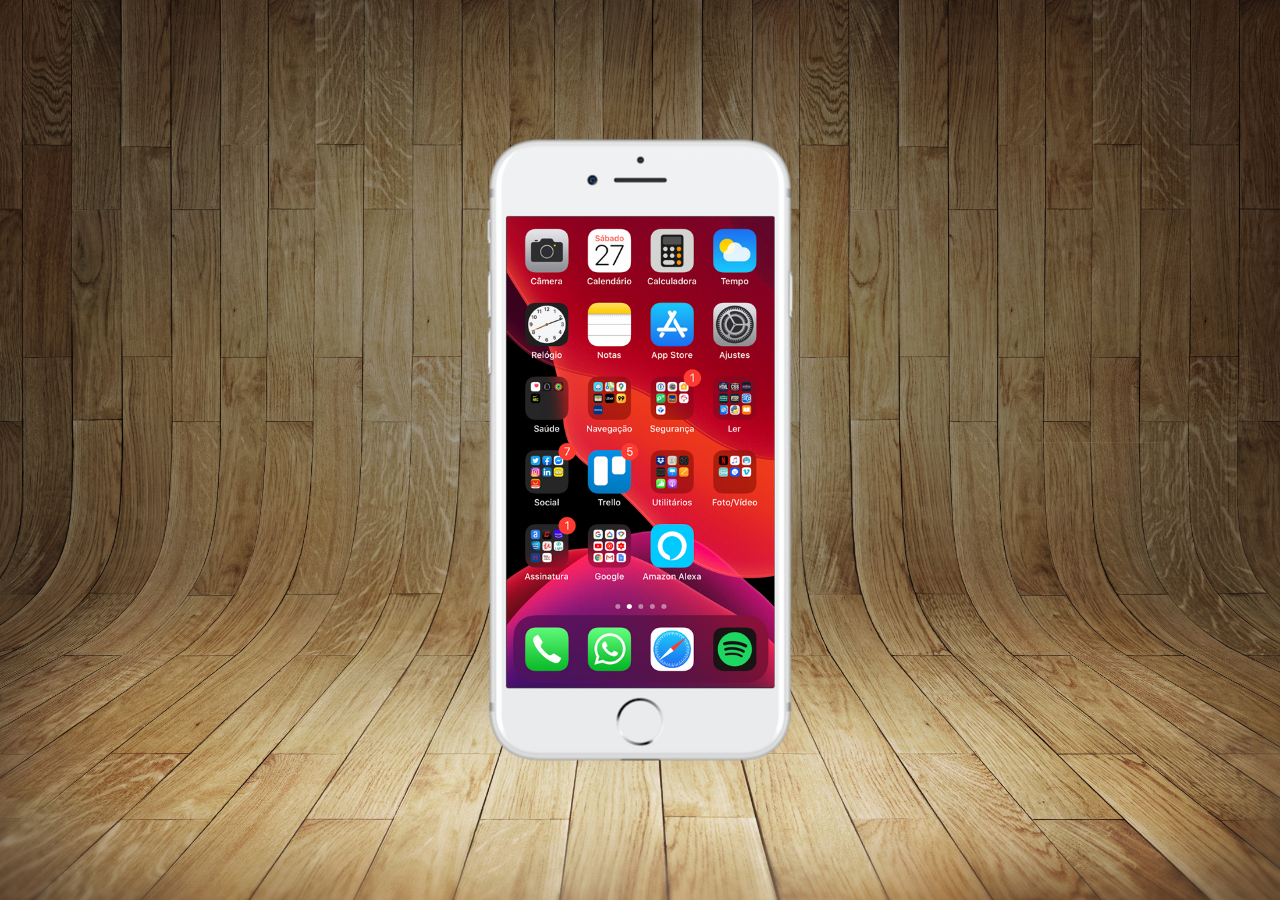
==== index.html @ c53a2678 "criei a tela home" ====
<!DOCTYPE html>
<html lang="pt-br">
<head>
    <meta charset="UTF-8">
    <meta name="viewport" content="width=device-width, initial-scale=1.0">
    <title>projeto redes sociais</title>
    <link rel="shortcut icon" href="favicon.ico" type="image/x-icon">
    <link rel="stylesheet" href="Estilos/style.css">
</head>
<body>
    <main>
            <section id="telefone">
                <iframe src="home.html" frameborder="0" name="tela" id="tela"></iframe>
            </section>
            <section id="botoes">

            </section>
    </main>
</body>
</html>
---- Estilos/style.css ----
@charset "UTF-8";

*{
    margin: 0px;
    padding-left: 0px;
}
html,body{
    width: 100vw;
    height: 100vh;
}

body { 
    background: url('../imagens/fundo-madeira.jpg') no-repeat fixed;
    background-size: cover;
    background-position: top center;
}

main{
    position: relative;
    height: 100vh;
}

section#telefone {
    position: absolute;
    top: 50%;
    left: 50%;
    
    background: url('../imagens/frame-iphone.png') no-repeat;
    width: 311px;
    height: 627px;

    transform: translate(-50%,-50%);
}

iframe#tela {
    position: relative;
    top: 80px;
    left: 22px;
    
    width: 268px;
    height: 471px;

    
}
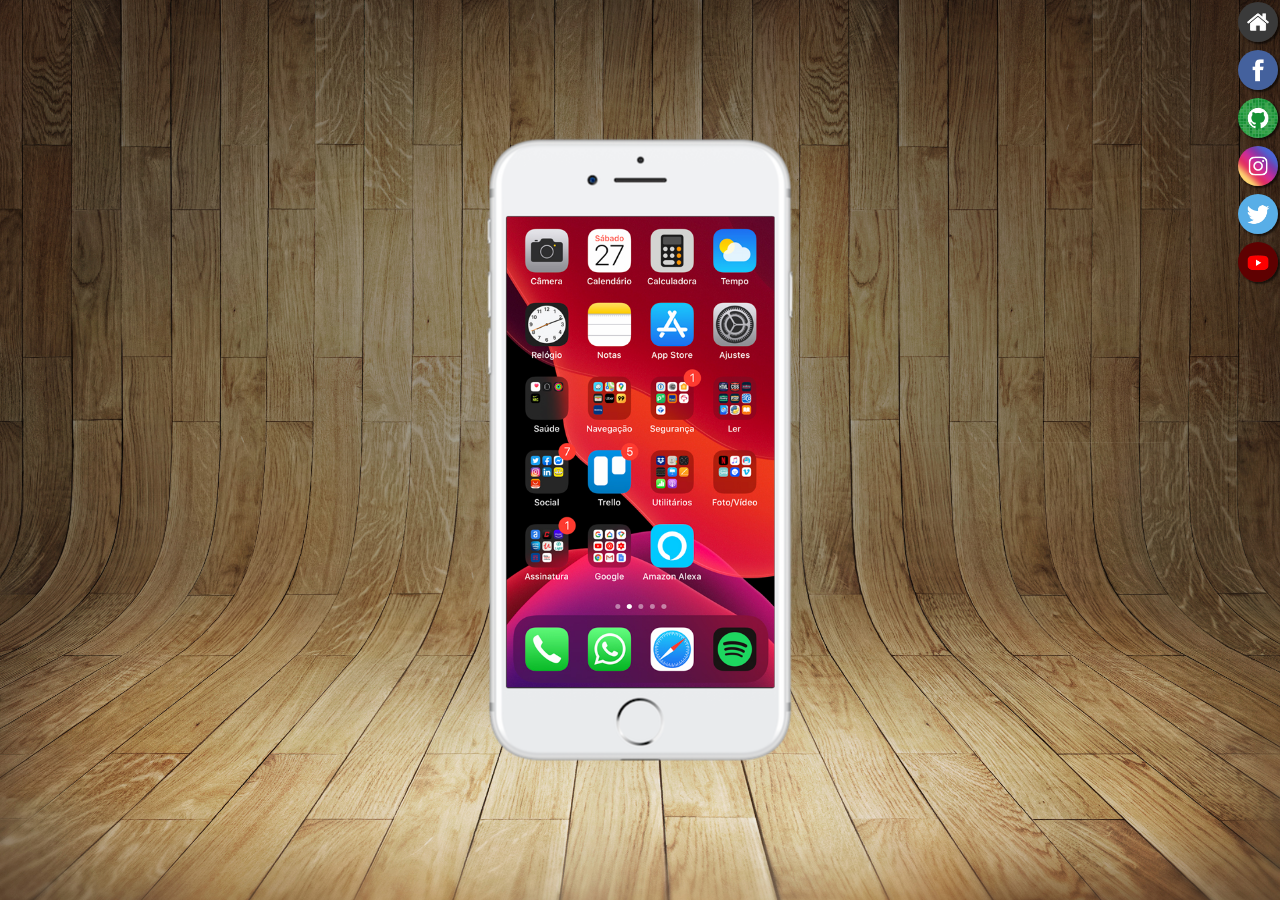
==== commit 9a08f033: "adicionei estilos" ====
--- a/index.html
+++ b/index.html
@@ -12,8 +12,13 @@
             <section id="telefone">
                 <iframe src="home.html" frameborder="0" name="tela" id="tela"></iframe>
             </section>
-            <section id="botoes">
-
+            <section id="redes">
+            <a href="#" target="tela"><img src="imagens/logo-home.jpg" alt=""></a> <br>   
+            <a href="#" target="tela"><img src="imagens/logo-facebook.jpg" alt=""></a><br>
+            <a href="#" target="tela"><img src="imagens/logo-github.jpg" alt=""></a> <br>
+            <a href="#" target="tela"><img src="imagens/logo-instagram.jpg" alt=""></a> <br>
+            <a href="#" target="tela"><img src="imagens/logo-twitter.jpg" alt=""></a> <br>
+            <a href="#" target="tela"><img src="imagens/logo-youtube.jpg" alt=""></a><br>     
             </section>
     </main>
 </body>
--- a/Estilos/style.css
+++ b/Estilos/style.css
@@ -41,4 +41,22 @@
     height: 471px;
 
     
+}
+section#redes{
+    text-align: right;
+   
+}
+
+section#redes img{
+    height: 40px;
+    border-radius: 50%;
+    box-sizing: border-box;
+    margin: 2px;
+    box-shadow: 2px 2px 2px rgba(0, 0, 0, 0.603);
+}
+section#redes img:hover{
+    border: 1px solid rgba(255, 255, 255, 0.329);
+    transform: translate(-4px,-4px);
+    box-shadow: 4px 4px 4px rgba(0, 0, 0, 0.692);
+    transition: transform .3s, border .3s;
 }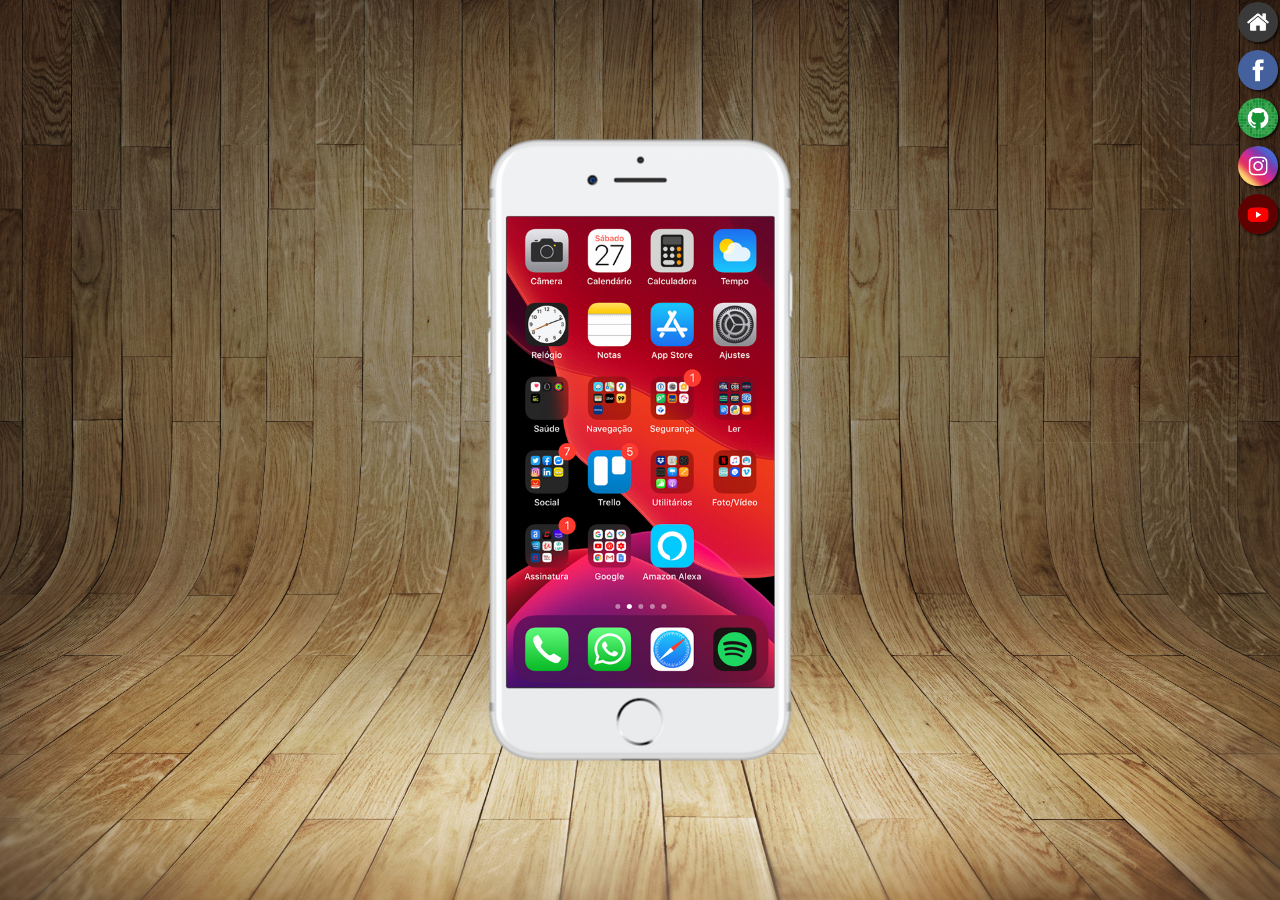
==== commit 9e7b628c: "atualizei o projeto" ====
--- a/index.html
+++ b/index.html
@@ -9,17 +9,16 @@
 </head>
 <body>
     <main>
-            <section id="telefone">
-                <iframe src="home.html" frameborder="0" name="tela" id="tela"></iframe>
-            </section>
-            <section id="redes">
-            <a href="#" target="tela"><img src="imagens/logo-home.jpg" alt=""></a> <br>   
-            <a href="#" target="tela"><img src="imagens/logo-facebook.jpg" alt=""></a><br>
-            <a href="#" target="tela"><img src="imagens/logo-github.jpg" alt=""></a> <br>
-            <a href="#" target="tela"><img src="imagens/logo-instagram.jpg" alt=""></a> <br>
-            <a href="#" target="tela"><img src="imagens/logo-twitter.jpg" alt=""></a> <br>
-            <a href="#" target="tela"><img src="imagens/logo-youtube.jpg" alt=""></a><br>     
-            </section>
+        <section id="telefone">
+            <iframe src="home.html" frameborder="0" name="tela" id="tela"></iframe>
+        </section>
+        <section id="redes">
+        <a href="#" target="tela"><img src="imagens/logo-home.jpg" alt=""></a> <br>   
+        <a href="facebook.html" target="tela"><img src="imagens/logo-facebook.jpg" alt="logo-facebook"></a><br>
+        <a href="github.html" target="tela"><img src="imagens/logo-github.jpg" alt="github"></a> <br>
+        <a href="instagram.html" target="tela"><img src="imagens/logo-instagram.jpg" alt="instagram"></a> <br>
+        <a href="youtube.html" target="tela"><img src="imagens/logo-youtube.jpg" alt="logo-youtube"></a><br>     
+        </section>
     </main>
 </body>
 </html>--- a/Estilos/style.css
+++ b/Estilos/style.css
@@ -4,6 +4,12 @@
     margin: 0px;
     padding-left: 0px;
 }
+
+::-webkit-scrollbar{
+    width: 0px;
+    height: 0px;
+}
+
 html,body{
     width: 100vw;
     height: 100vh;
@@ -26,6 +32,7 @@
     left: 50%;
     
     background: url('../imagens/frame-iphone.png') no-repeat;
+    background-attachment: fixed;
     width: 311px;
     height: 627px;
 
